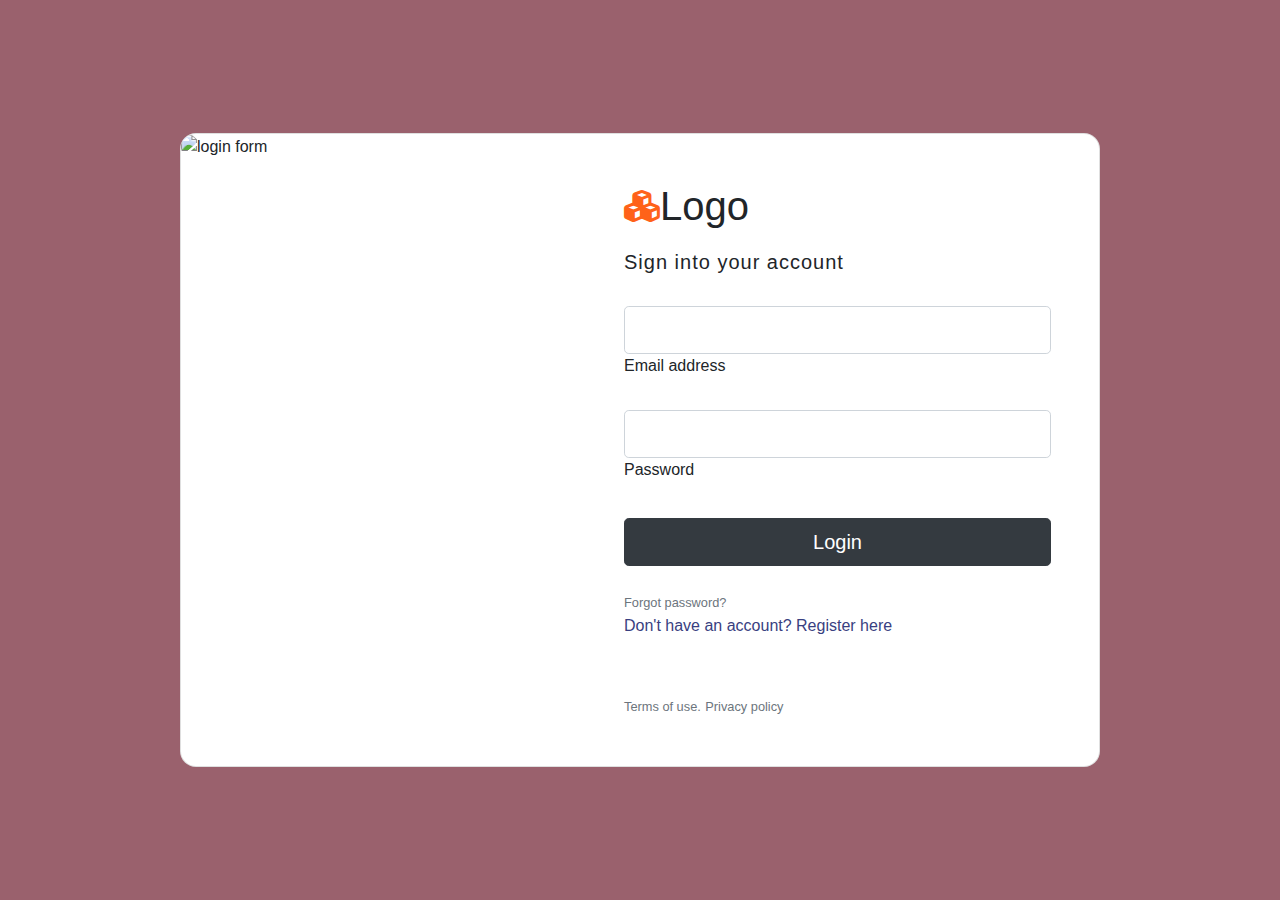
==== index.html @ 9dc339d1 "Update index.html" ====
<!DOCTYPE html>
<html lang="id">
<head>
    <meta charset="UTF-8">
    <meta name="viewport" content="width=device-width, initial-scale=1.0">
    <title>STAMBAT</title>
    <link href="https://cdnjs.cloudflare.com/ajax/libs/font-awesome/6.0.0-beta3/css/all.min.css" rel="stylesheet">
    <link href="https://stackpath.bootstrapcdn.com/bootstrap/4.5.2/css/bootstrap.min.css" rel="stylesheet">
    
</head>
<body>
<section class="vh-100" style="background-color: #9A616D;">
  <div class="container py-5 h-100">
    <div class="row d-flex justify-content-center align-items-center h-100">
      <div class="col col-xl-10">
        <div class="card" style="border-radius: 1rem;">
          <div class="row g-0">
            <div class="col-md-6 col-lg-5 d-none d-md-block">
              <img src="https://mdbcdn.b-cdn.net/img/Photos/new-templates/bootstrap-login-form/img1.webp"
                alt="login form" class="img-fluid" style="border-radius: 1rem 0 0 1rem;" />
            </div>
            <div class="col-md-6 col-lg-7 d-flex align-items-center">
              <div class="card-body p-4 p-lg-5 text-black">

                <form>

                  <div class="d-flex align-items-center mb-3 pb-1">
                    <i class="fas fa-cubes fa-2x me-3" style="color: #ff6219;"></i>
                    <span class="h1 fw-bold mb-0">Logo</span>
                  </div>

                  <h5 class="fw-normal mb-3 pb-3" style="letter-spacing: 1px;">Sign into your account</h5>

                  <div data-mdb-input-init class="form-outline mb-4">
                    <input type="email" id="form2Example17" class="form-control form-control-lg" />
                    <label class="form-label" for="form2Example17">Email address</label>
                  </div>

                  <div data-mdb-input-init class="form-outline mb-4">
                    <input type="password" id="form2Example27" class="form-control form-control-lg" />
                    <label class="form-label" for="form2Example27">Password</label>
                  </div>

                  <div class="pt-1 mb-4">
                    <button data-mdb-button-init data-mdb-ripple-init class="btn btn-dark btn-lg btn-block" type="button">Login</button>
                  </div>

                  <a class="small text-muted" href="#!">Forgot password?</a>
                  <p class="mb-5 pb-lg-2" style="color: #393f81;">Don't have an account? <a href="#!"
                      style="color: #393f81;">Register here</a></p>
                  <a href="#!" class="small text-muted">Terms of use.</a>
                  <a href="#!" class="small text-muted">Privacy policy</a>
                </form>

              </div>
            </div>
          </div>
        </div>
      </div>
    </div>
  </div>
</section>


    <script src="https://code.jquery.com/jquery-3.5.1.slim.min.js"></script>
    <script src="https://cdn.jsdelivr.net/npm/@popperjs/core@2.9.3/dist/umd/popper.min.js"></script>
    <script src="https://stackpath.bootstrapcdn.com/bootstrap/4.5.2/js/bootstrap.min.js"></script>
</body>
</html>
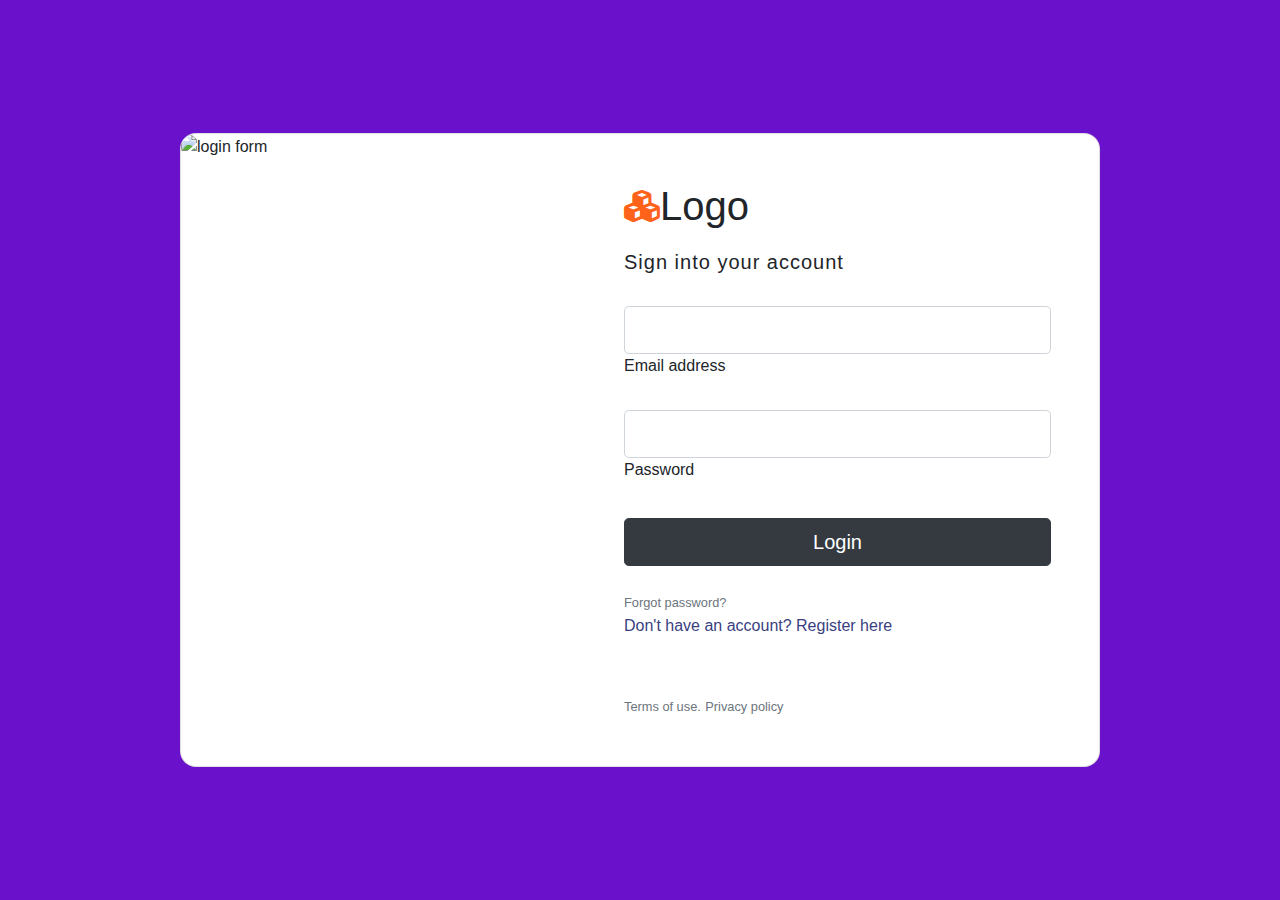
==== commit 2f5cd9dc: "Update index.html" ====
--- a/index.html
+++ b/index.html
@@ -9,7 +9,7 @@
     
 </head>
 <body>
-<section class="vh-100" style="background-color: #9A616D;">
+<section class="vh-100" style="background-color: rgba(106, 17, 203, 1)">
   <div class="container py-5 h-100">
     <div class="row d-flex justify-content-center align-items-center h-100">
       <div class="col col-xl-10">
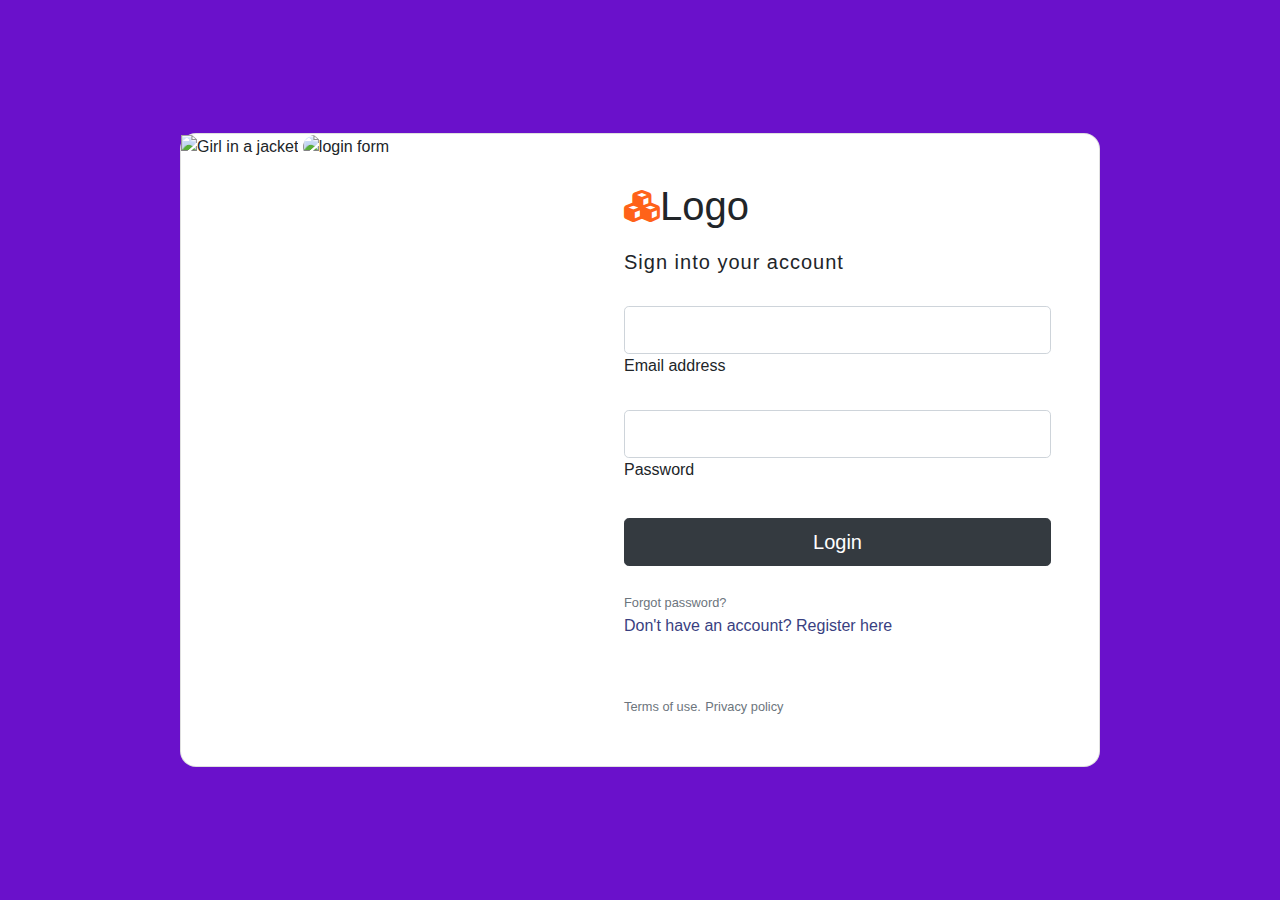
==== commit 1a3c30e9: "Update index.html" ====
--- a/index.html
+++ b/index.html
@@ -16,7 +16,8 @@
         <div class="card" style="border-radius: 1rem;">
           <div class="row g-0">
             <div class="col-md-6 col-lg-5 d-none d-md-block">
-              <img src="https://mdbcdn.b-cdn.net/img/Photos/new-templates/bootstrap-login-form/img1.webp"
+                <img src="img_girl.jpg" alt="Girl in a jacket" width="500" height="600">
+              <img src="https://mdbcdn.b-cdn.net/img/Photos/new-templates/bootstrap-login-form/13.JPG"
                 alt="login form" class="img-fluid" style="border-radius: 1rem 0 0 1rem;" />
             </div>
             <div class="col-md-6 col-lg-7 d-flex align-items-center">
@@ -46,7 +47,7 @@
                   </div>
 
                   <a class="small text-muted" href="#!">Forgot password?</a>
-                  <p class="mb-5 pb-lg-2" style="color: #393f81;">Don't have an account? <a href="#!"
+                  <p class="mb-5 pb-lg-2" style="color: #393f81;">Don't have an account? <a class="link-offset-2" href="link/regis.html"
                       style="color: #393f81;">Register here</a></p>
                   <a href="#!" class="small text-muted">Terms of use.</a>
                   <a href="#!" class="small text-muted">Privacy policy</a>
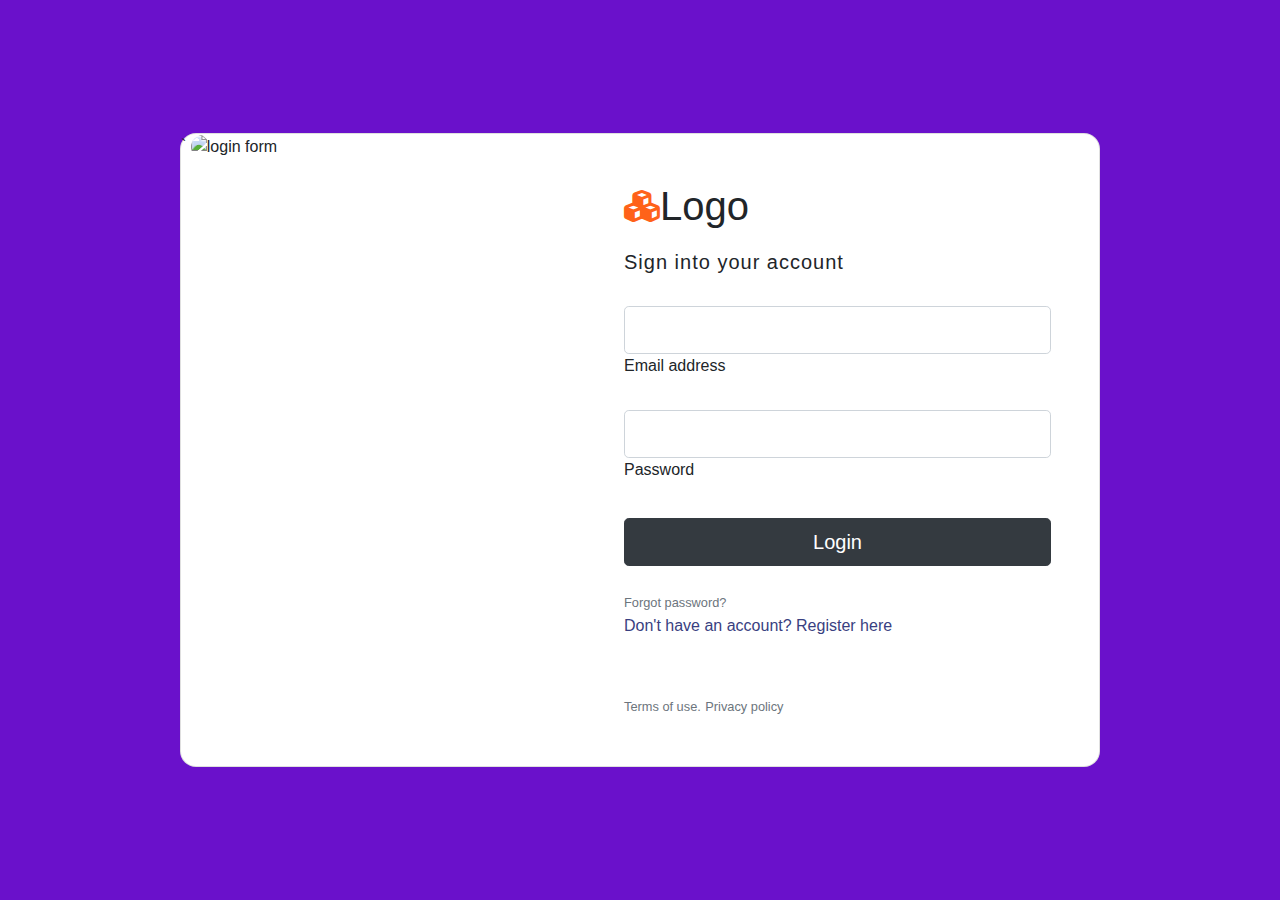
==== commit 96642c7e: "Update index.html" ====
--- a/index.html
+++ b/index.html
@@ -16,8 +16,7 @@
         <div class="card" style="border-radius: 1rem;">
           <div class="row g-0">
             <div class="col-md-6 col-lg-5 d-none d-md-block">
-                <img src="img_girl.jpg" alt="Girl in a jacket" width="500" height="600">
-              <img src="https://mdbcdn.b-cdn.net/img/Photos/new-templates/bootstrap-login-form/13.JPG"
+    `           <img src="https://mdbcdn.b-cdn.net/img/Photos/new-templates/bootstrap-login-form/img1.webp"
                 alt="login form" class="img-fluid" style="border-radius: 1rem 0 0 1rem;" />
             </div>
             <div class="col-md-6 col-lg-7 d-flex align-items-center">
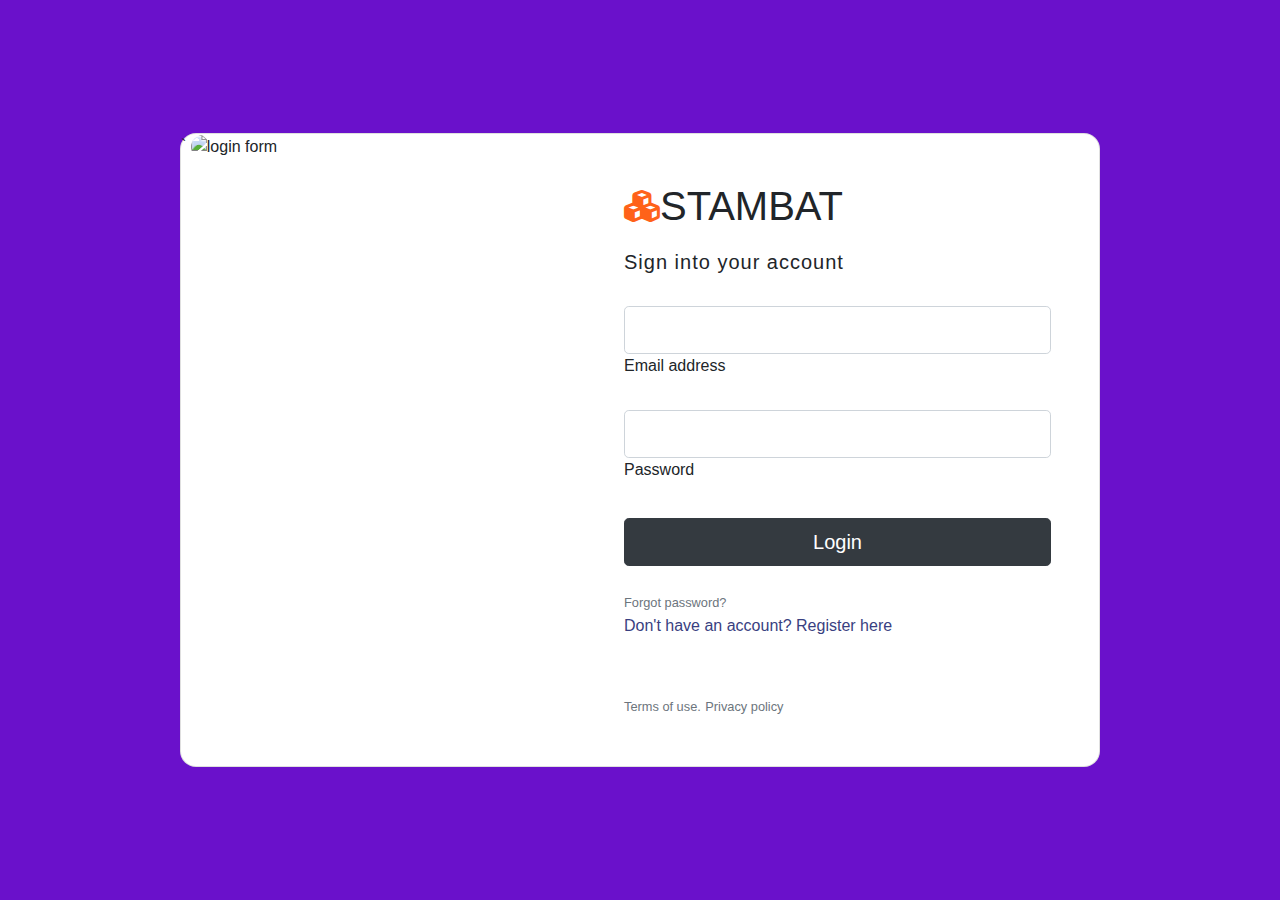
==== commit e6851e08: "Update index.html" ====
--- a/index.html
+++ b/index.html
@@ -26,7 +26,7 @@
 
                   <div class="d-flex align-items-center mb-3 pb-1">
                     <i class="fas fa-cubes fa-2x me-3" style="color: #ff6219;"></i>
-                    <span class="h1 fw-bold mb-0">Logo</span>
+                    <span class="h1 fw-bold mb-0">STAMBAT</span>
                   </div>
 
                   <h5 class="fw-normal mb-3 pb-3" style="letter-spacing: 1px;">Sign into your account</h5>
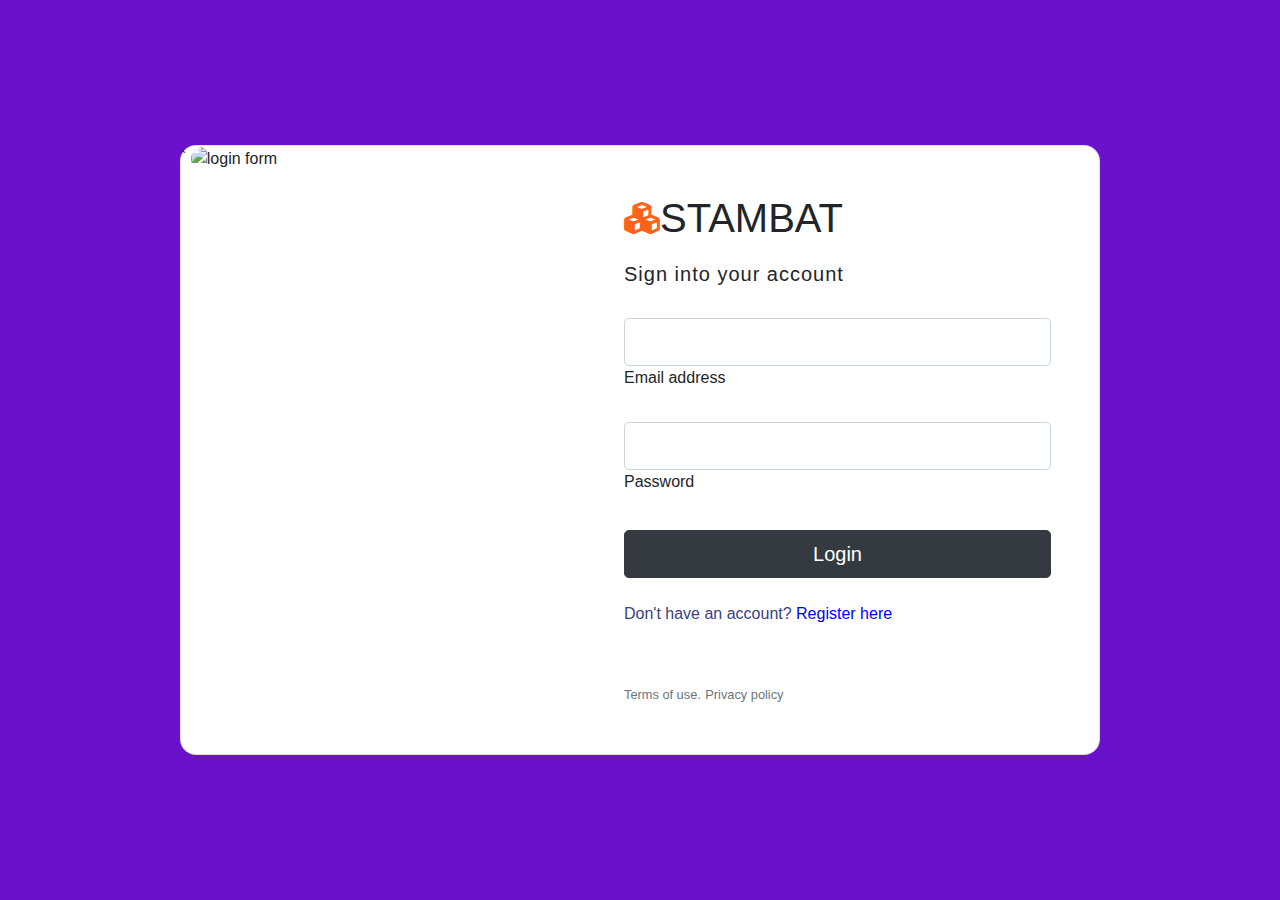
==== commit 3bc472f9: "Update index.html" ====
--- a/index.html
+++ b/index.html
@@ -45,9 +45,9 @@
                     <button data-mdb-button-init data-mdb-ripple-init class="btn btn-dark btn-lg btn-block" type="button">Login</button>
                   </div>
 
-                  <a class="small text-muted" href="#!">Forgot password?</a>
+                  
                   <p class="mb-5 pb-lg-2" style="color: #393f81;">Don't have an account? <a class="link-offset-2" href="link/regis.html"
-                      style="color: #393f81;">Register here</a></p>
+                      style="color: blue;">Register here</a></p>
                   <a href="#!" class="small text-muted">Terms of use.</a>
                   <a href="#!" class="small text-muted">Privacy policy</a>
                 </form>
